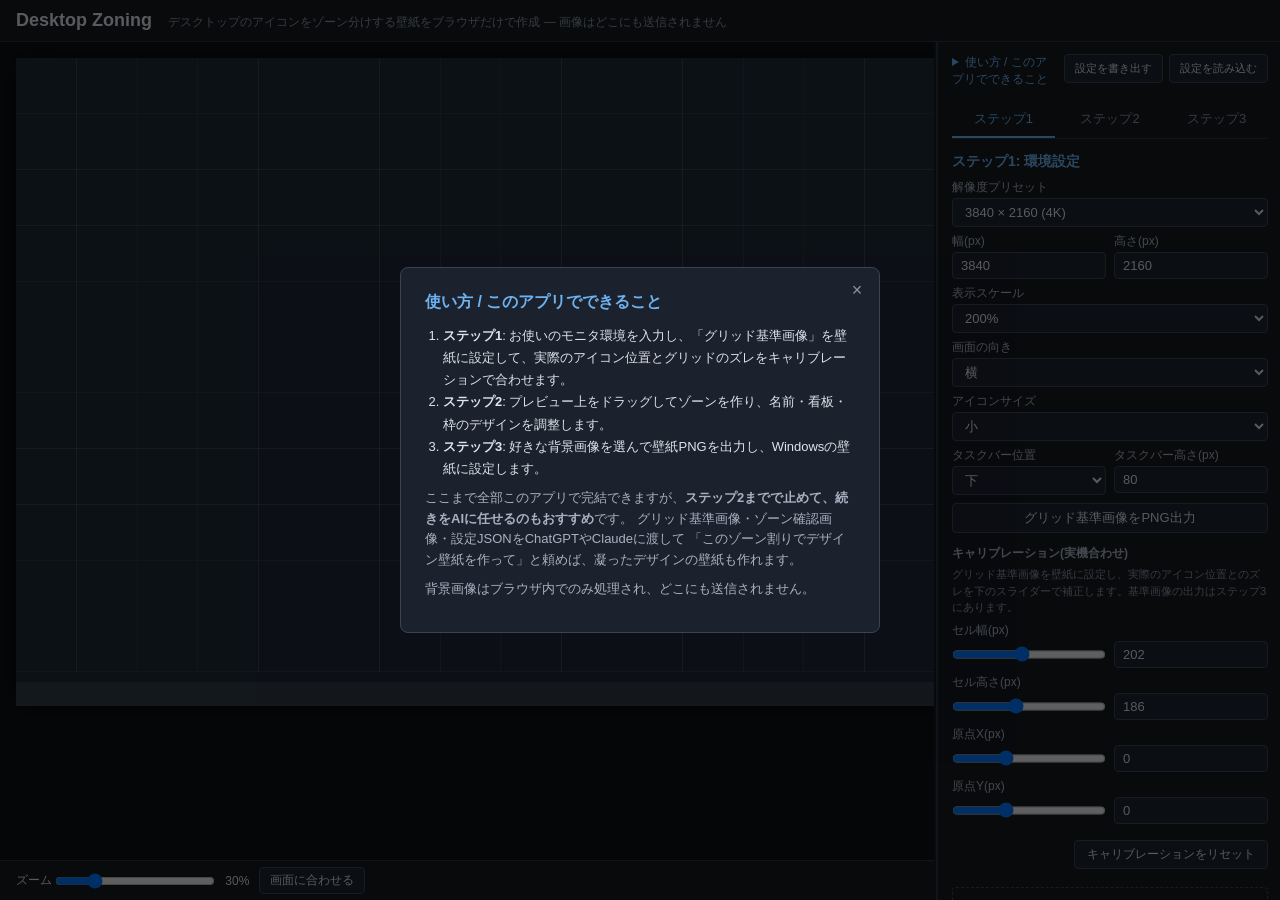
==== index.html @ 16edacc8 "feat: Desktop Zoningサイト初回公開 デスクトップアイコンのゾーン分け壁紙メーカー(完全クライアントサイド)。 開発リポジトリ(NARUKAMI-AKUT/Desktop-Zonin" ====
<!DOCTYPE html>
<html lang="ja">
<head>
<meta charset="UTF-8">
<meta name="viewport" content="width=device-width, initial-scale=1">
<title>Desktop Zoning — デスクトップ整理壁紙メーカー</title>
<link rel="stylesheet" href="css/style.css">
<!-- GA4: 匿名の利用状況イベントのみ送信(画像・ゾーン名・生成PNGの中身は一切送信しない)。
     TODO: G-XXXXXXXXXX をDesktop Zoning専用のGA4測定IDに差し替える -->
<script async src="https://www.googletagmanager.com/gtag/js?id=G-XXXXXXXXXX"></script>
<script>
  window.dataLayer = window.dataLayer || [];
  function gtag(){dataLayer.push(arguments);}
  gtag('js', new Date());
  gtag('config', 'G-XXXXXXXXXX');
</script>
</head>
<body>
<header>
  <h1>Desktop Zoning</h1>
  <p class="tagline">デスクトップのアイコンをゾーン分けする壁紙をブラウザだけで作成 — 画像はどこにも送信されません</p>
</header>
<main>
  <section id="preview-pane">
    <div id="canvas-wrap"><canvas id="preview"></canvas></div>
    <div id="zoom-bar">
      <label>ズーム <input type="range" id="zoom" min="10" max="100" value="30"></label>
      <span id="zoom-value">30%</span>
      <button id="zoom-fit" type="button">画面に合わせる</button>
    </div>
  </section>
  <div id="panel-resizer"></div>
  <aside id="panel">
    <div class="panel-toolbar">
      <details class="guide">
        <summary>使い方 / このアプリでできること</summary>
        <div class="guide-content">
          <ol>
            <li><b>ステップ1</b>: お使いのモニタ環境を入力し、「グリッド基準画像」を壁紙に設定して、実際のアイコン位置とグリッドのズレをキャリブレーションで合わせます。</li>
            <li><b>ステップ2</b>: プレビュー上をドラッグしてゾーンを作り、名前・看板・枠のデザインを調整します。</li>
            <li><b>ステップ3</b>: 好きな背景画像を選んで壁紙PNGを出力し、Windowsの壁紙に設定します。</li>
          </ol>
          <p>ここまで全部このアプリで完結できますが、<b>ステップ2までで止めて、続きをAIに任せるのもおすすめ</b>です。
          グリッド基準画像・ゾーン確認画像・設定JSONをChatGPTやClaudeに渡して
          「このゾーン割りでデザイン壁紙を作って」と頼めば、凝ったデザインの壁紙も作れます。</p>
          <p class="hint">背景画像はブラウザ内でのみ処理され、どこにも送信されません。</p>
        </div>
      </details>
      <div id="settings-io" class="settings-io"></div>
    </div>
    <div class="tabs">
      <button class="tab-btn active" type="button" data-tab="step1">ステップ1</button>
      <button class="tab-btn" type="button" data-tab="step2">ステップ2</button>
      <button class="tab-btn" type="button" data-tab="step3">ステップ3</button>
    </div>
    <section class="step active" id="step1">
      <h2>ステップ1: 環境設定</h2>
      <div id="step1-body"></div>
    </section>
    <section class="step" id="step2">
      <h2>ステップ2: ゾーン指定</h2>
      <div id="step2-body"></div>
    </section>
    <section class="step" id="step3">
      <h2>ステップ3: 背景と出力</h2>
      <div id="step3-body"></div>
    </section>
    <div class="ad-placeholder">広告スペース</div>
    <p class="footer-link"><a href="privacy_policy.html" target="_blank" rel="noopener">プライバシーポリシー</a></p>
  </aside>
</main>
<div id="guide-modal-overlay" class="modal-overlay" hidden>
  <div class="modal-box">
    <button id="guide-modal-close" class="modal-close" type="button" aria-label="閉じる">×</button>
    <h2>使い方 / このアプリでできること</h2>
    <div id="guide-modal-content"></div>
  </div>
</div>
<script type="module" src="js/main.js"></script>
</body>
</html>
---- css/style.css ----
* { box-sizing: border-box; margin: 0; padding: 0; }
body {
  font-family: "Segoe UI", "Yu Gothic UI", sans-serif;
  background: #14181f; color: #dde3ea;
  height: 100vh; display: flex; flex-direction: column;
}
header { padding: 10px 16px; border-bottom: 1px solid #2a3140; }
header h1 { font-size: 18px; display: inline-block; margin-right: 12px; }
.tagline { display: inline-block; font-size: 12px; color: #8a94a6; }
main { flex: 1; display: flex; min-height: 0; }
#preview-pane { flex: 1; display: flex; flex-direction: column; min-width: 0; }
#canvas-wrap { flex: 1; overflow: auto; padding: 16px; background: #0d1015; }
#preview { display: block; margin: 0 auto; box-shadow: 0 0 24px rgba(0,0,0,.6); }
#zoom-bar { padding: 6px 16px; border-top: 1px solid #2a3140; font-size: 12px; display: flex; align-items: center; gap: 10px; }
#zoom { vertical-align: middle; width: 160px; }
#zoom-fit {
  padding: 4px 10px; font-size: 12px; background: #1c222d; color: #dde3ea;
  border: 1px solid #3a4356; border-radius: 4px; cursor: pointer;
}
#zoom-fit:hover { background: #26304082; border-color: #6db3f2; }
#panel-resizer {
  width: 6px; flex-shrink: 0; cursor: col-resize; position: relative; background: transparent;
}
#panel-resizer::after {
  content: ""; position: absolute; left: 2px; top: 0; bottom: 0; width: 2px; background: #2a3140;
}
#panel-resizer:hover::after, #panel-resizer.dragging::after { background: #6db3f2; }
#panel { width: 340px; flex-shrink: 0; overflow-y: auto; padding: 12px; }
.step { margin-bottom: 18px; }
.step h2 { font-size: 14px; color: #6db3f2; margin-bottom: 8px; }
.step label { display: block; font-size: 12px; margin: 6px 0 2px; color: #a8b2c2; }
.step input, .step select, .step button {
  width: 100%; padding: 5px 8px; font-size: 13px;
  background: #1c222d; color: #dde3ea; border: 1px solid #3a4356; border-radius: 4px;
}
.step input[type="range"] { padding: 0; }
.step button { cursor: pointer; margin-top: 8px; }
.step button:hover { background: #26304082; border-color: #6db3f2; }
.row2 { display: grid; grid-template-columns: 1fr 1fr; gap: 8px; }
.hint { font-size: 11px; color: #8a94a6; margin-top: 4px; line-height: 1.5; }
.ad-placeholder {
  margin-top: 12px; padding: 24px 0; text-align: center;
  border: 1px dashed #3a4356; border-radius: 4px; color: #5a6478; font-size: 12px;
}
.footer-link { margin-top: 10px; text-align: center; font-size: 11px; }
.footer-link a { color: #6a7688; }
.footer-link a:hover { color: #6db3f2; }
.step h3.sub { font-size: 12px; color: #a8b2c2; margin: 12px 0 4px; }
.calib-actions { display: flex; justify-content: flex-end; margin-top: 8px; }
.calib-actions .calib-reset { width: auto; padding: 5px 12px; font-size: 12px; }
.zone-item-row { display: flex; gap: 4px; margin-top: 4px; }
.zone-item-row .zone-item {
  flex: 1; height: 28px; box-sizing: border-box; text-align: left; margin-top: 0;
  overflow: hidden; text-overflow: ellipsis; white-space: nowrap;
}
.zone-item.selected { border-color: #6db3f2; background: #223046; }
.zone-item-row .zone-item-delete {
  flex-shrink: 0; flex-grow: 0; width: 32px; height: 28px; box-sizing: border-box;
  padding: 0; margin-top: 0; line-height: 26px; color: #f2a6a6;
}
.zone-item-delete:hover { background: #402626; border-color: #f26d6d; }
.zone-editor { margin-top: 10px; padding: 10px; border: 1px solid #2a3140; border-radius: 6px; }
button.primary { border-color: #2e6db3; background: #1d3a5c; font-weight: bold; }
button.primary:hover { background: #24507e; }
.panel-toolbar { display: flex; align-items: flex-start; gap: 8px; margin-bottom: 14px; }
.guide { flex: 1; min-width: 0; font-size: 12px; }
.guide summary { cursor: pointer; color: #6db3f2; }
.guide ol { margin: 8px 0 8px 18px; line-height: 1.7; }
.guide p { margin: 6px 0; line-height: 1.6; color: #a8b2c2; }
.settings-io { display: flex; gap: 6px; flex-shrink: 0; }
.settings-io button {
  padding: 6px 10px; font-size: 11px; white-space: nowrap;
  background: #1c222d; color: #dde3ea; border: 1px solid #3a4356; border-radius: 4px; cursor: pointer;
}
.settings-io button:hover { background: #26304082; border-color: #6db3f2; }

.tabs { display: flex; gap: 4px; margin-bottom: 14px; border-bottom: 1px solid #2a3140; }
.tab-btn {
  flex: 1; background: none; border: none; border-bottom: 2px solid transparent;
  color: #8a94a6; font-size: 13px; padding: 8px 4px; cursor: pointer; border-radius: 0;
}
.tab-btn:hover { color: #dde3ea; background: #1c222d82; }
.tab-btn.active { color: #6db3f2; border-bottom-color: #6db3f2; }
.step { display: none; }
.step.active { display: block; }

.modal-overlay {
  position: fixed; inset: 0; background: rgba(0,0,0,.6);
  display: flex; align-items: center; justify-content: center; z-index: 100;
}
.modal-overlay[hidden] { display: none; }
.modal-box {
  position: relative; max-width: 480px; width: 90%; max-height: 80vh; overflow-y: auto;
  background: #1c222d; border: 1px solid #3a4356; border-radius: 8px; padding: 24px;
}
.modal-close {
  position: absolute; top: 8px; right: 8px; width: 28px; height: 28px;
  background: none; border: none; color: #8a94a6; font-size: 18px; line-height: 1; cursor: pointer;
}
.modal-close:hover { color: #dde3ea; }
.modal-box h2 { font-size: 16px; color: #6db3f2; margin-bottom: 12px; padding-right: 24px; }
.modal-box ol { margin: 8px 0 8px 18px; line-height: 1.7; font-size: 13px; }
.modal-box p { margin: 8px 0; line-height: 1.6; font-size: 13px; color: #a8b2c2; }
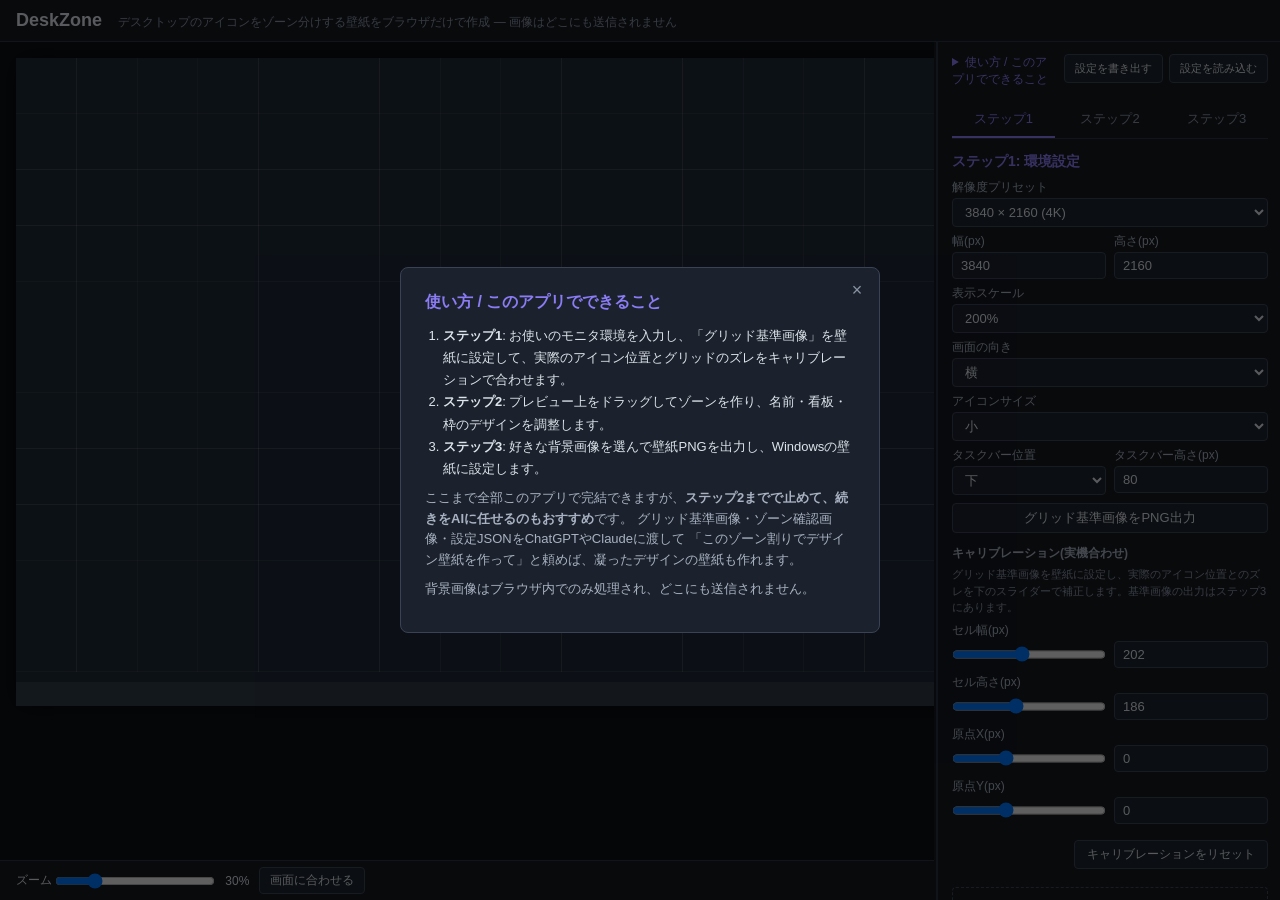
==== commit 9967e73d: "feat: DeskZoneへのブランディング更新（名称・アクセントカラー・favicon） Co-Authored-By: Claude Sonnet 5 <noreply@anthropic.co" ====
--- a/index.html
+++ b/index.html
@@ -3,21 +3,21 @@
 <head>
 <meta charset="UTF-8">
 <meta name="viewport" content="width=device-width, initial-scale=1">
-<title>Desktop Zoning — デスクトップ整理壁紙メーカー</title>
+<title>DeskZone — デスクトップ整理壁紙メーカー</title>
 <link rel="stylesheet" href="css/style.css">
-<!-- GA4: 匿名の利用状況イベントのみ送信(画像・ゾーン名・生成PNGの中身は一切送信しない)。
-     TODO: G-XXXXXXXXXX をDesktop Zoning専用のGA4測定IDに差し替える -->
-<script async src="https://www.googletagmanager.com/gtag/js?id=G-XXXXXXXXXX"></script>
+<link rel="icon" type="image/x-icon" href="favicon.ico">
+<!-- GA4: 匿名の利用状況イベントのみ送信(画像・ゾーン名・生成PNGの中身は一切送信しない) -->
+<script async src="https://www.googletagmanager.com/gtag/js?id=G-PBEEVFZMYJ"></script>
 <script>
   window.dataLayer = window.dataLayer || [];
   function gtag(){dataLayer.push(arguments);}
   gtag('js', new Date());
-  gtag('config', 'G-XXXXXXXXXX');
+  gtag('config', 'G-PBEEVFZMYJ');
 </script>
 </head>
 <body>
 <header>
-  <h1>Desktop Zoning</h1>
+  <h1>DeskZone</h1>
   <p class="tagline">デスクトップのアイコンをゾーン分けする壁紙をブラウザだけで作成 — 画像はどこにも送信されません</p>
 </header>
 <main>
--- a/css/style.css
+++ b/css/style.css
@@ -17,17 +17,17 @@
   padding: 4px 10px; font-size: 12px; background: #1c222d; color: #dde3ea;
   border: 1px solid #3a4356; border-radius: 4px; cursor: pointer;
 }
-#zoom-fit:hover { background: #26304082; border-color: #6db3f2; }
+#zoom-fit:hover { background: #26304082; border-color: #8b7cf6; }
 #panel-resizer {
   width: 6px; flex-shrink: 0; cursor: col-resize; position: relative; background: transparent;
 }
 #panel-resizer::after {
   content: ""; position: absolute; left: 2px; top: 0; bottom: 0; width: 2px; background: #2a3140;
 }
-#panel-resizer:hover::after, #panel-resizer.dragging::after { background: #6db3f2; }
+#panel-resizer:hover::after, #panel-resizer.dragging::after { background: #8b7cf6; }
 #panel { width: 340px; flex-shrink: 0; overflow-y: auto; padding: 12px; }
 .step { margin-bottom: 18px; }
-.step h2 { font-size: 14px; color: #6db3f2; margin-bottom: 8px; }
+.step h2 { font-size: 14px; color: #8b7cf6; margin-bottom: 8px; }
 .step label { display: block; font-size: 12px; margin: 6px 0 2px; color: #a8b2c2; }
 .step input, .step select, .step button {
   width: 100%; padding: 5px 8px; font-size: 13px;
@@ -35,7 +35,7 @@
 }
 .step input[type="range"] { padding: 0; }
 .step button { cursor: pointer; margin-top: 8px; }
-.step button:hover { background: #26304082; border-color: #6db3f2; }
+.step button:hover { background: #26304082; border-color: #8b7cf6; }
 .row2 { display: grid; grid-template-columns: 1fr 1fr; gap: 8px; }
 .hint { font-size: 11px; color: #8a94a6; margin-top: 4px; line-height: 1.5; }
 .ad-placeholder {
@@ -44,7 +44,7 @@
 }
 .footer-link { margin-top: 10px; text-align: center; font-size: 11px; }
 .footer-link a { color: #6a7688; }
-.footer-link a:hover { color: #6db3f2; }
+.footer-link a:hover { color: #8b7cf6; }
 .step h3.sub { font-size: 12px; color: #a8b2c2; margin: 12px 0 4px; }
 .calib-actions { display: flex; justify-content: flex-end; margin-top: 8px; }
 .calib-actions .calib-reset { width: auto; padding: 5px 12px; font-size: 12px; }
@@ -53,7 +53,7 @@
   flex: 1; height: 28px; box-sizing: border-box; text-align: left; margin-top: 0;
   overflow: hidden; text-overflow: ellipsis; white-space: nowrap;
 }
-.zone-item.selected { border-color: #6db3f2; background: #223046; }
+.zone-item.selected { border-color: #8b7cf6; background: #223046; }
 .zone-item-row .zone-item-delete {
   flex-shrink: 0; flex-grow: 0; width: 32px; height: 28px; box-sizing: border-box;
   padding: 0; margin-top: 0; line-height: 26px; color: #f2a6a6;
@@ -64,7 +64,7 @@
 button.primary:hover { background: #24507e; }
 .panel-toolbar { display: flex; align-items: flex-start; gap: 8px; margin-bottom: 14px; }
 .guide { flex: 1; min-width: 0; font-size: 12px; }
-.guide summary { cursor: pointer; color: #6db3f2; }
+.guide summary { cursor: pointer; color: #8b7cf6; }
 .guide ol { margin: 8px 0 8px 18px; line-height: 1.7; }
 .guide p { margin: 6px 0; line-height: 1.6; color: #a8b2c2; }
 .settings-io { display: flex; gap: 6px; flex-shrink: 0; }
@@ -72,7 +72,7 @@
   padding: 6px 10px; font-size: 11px; white-space: nowrap;
   background: #1c222d; color: #dde3ea; border: 1px solid #3a4356; border-radius: 4px; cursor: pointer;
 }
-.settings-io button:hover { background: #26304082; border-color: #6db3f2; }
+.settings-io button:hover { background: #26304082; border-color: #8b7cf6; }
 
 .tabs { display: flex; gap: 4px; margin-bottom: 14px; border-bottom: 1px solid #2a3140; }
 .tab-btn {
@@ -80,7 +80,7 @@
   color: #8a94a6; font-size: 13px; padding: 8px 4px; cursor: pointer; border-radius: 0;
 }
 .tab-btn:hover { color: #dde3ea; background: #1c222d82; }
-.tab-btn.active { color: #6db3f2; border-bottom-color: #6db3f2; }
+.tab-btn.active { color: #8b7cf6; border-bottom-color: #8b7cf6; }
 .step { display: none; }
 .step.active { display: block; }
 
@@ -98,6 +98,6 @@
   background: none; border: none; color: #8a94a6; font-size: 18px; line-height: 1; cursor: pointer;
 }
 .modal-close:hover { color: #dde3ea; }
-.modal-box h2 { font-size: 16px; color: #6db3f2; margin-bottom: 12px; padding-right: 24px; }
+.modal-box h2 { font-size: 16px; color: #8b7cf6; margin-bottom: 12px; padding-right: 24px; }
 .modal-box ol { margin: 8px 0 8px 18px; line-height: 1.7; font-size: 13px; }
 .modal-box p { margin: 8px 0; line-height: 1.6; font-size: 13px; color: #a8b2c2; }
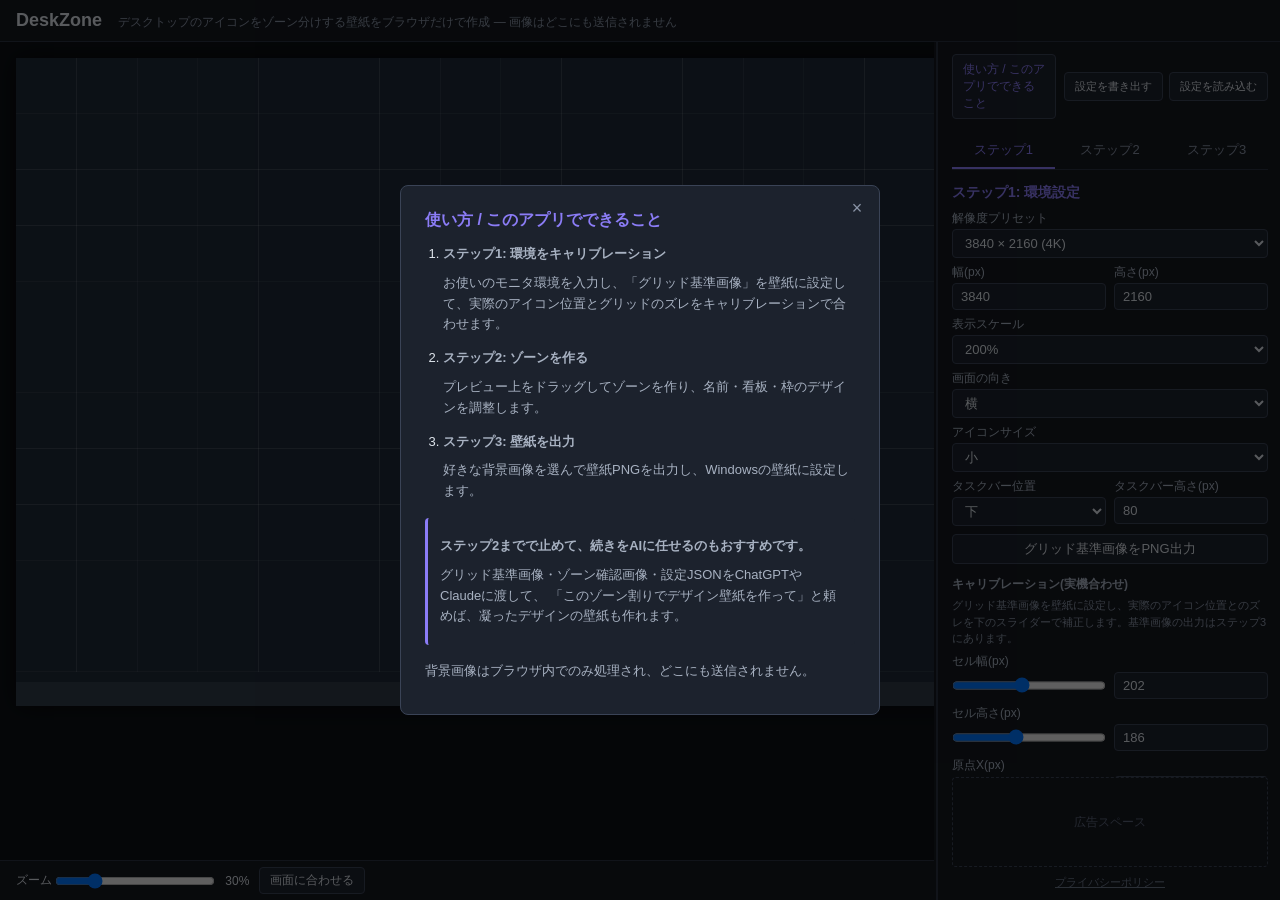
==== commit e0cdb1c0: "feat: DeskZoneアプリのUI/UX改善6件 - 使い方ガイドをサイドバーから開いたときも初回表示と同じ幅広モーダルで再表示し、内容を段落分けして読みやすく整理 - 広告スペースをパネル下部" ====
--- a/index.html
+++ b/index.html
@@ -31,40 +31,29 @@
   </section>
   <div id="panel-resizer"></div>
   <aside id="panel">
-    <div class="panel-toolbar">
-      <details class="guide">
-        <summary>使い方 / このアプリでできること</summary>
-        <div class="guide-content">
-          <ol>
-            <li><b>ステップ1</b>: お使いのモニタ環境を入力し、「グリッド基準画像」を壁紙に設定して、実際のアイコン位置とグリッドのズレをキャリブレーションで合わせます。</li>
-            <li><b>ステップ2</b>: プレビュー上をドラッグしてゾーンを作り、名前・看板・枠のデザインを調整します。</li>
-            <li><b>ステップ3</b>: 好きな背景画像を選んで壁紙PNGを出力し、Windowsの壁紙に設定します。</li>
-          </ol>
-          <p>ここまで全部このアプリで完結できますが、<b>ステップ2までで止めて、続きをAIに任せるのもおすすめ</b>です。
-          グリッド基準画像・ゾーン確認画像・設定JSONをChatGPTやClaudeに渡して
-          「このゾーン割りでデザイン壁紙を作って」と頼めば、凝ったデザインの壁紙も作れます。</p>
-          <p class="hint">背景画像はブラウザ内でのみ処理され、どこにも送信されません。</p>
-        </div>
-      </details>
-      <div id="settings-io" class="settings-io"></div>
+    <div class="panel-scroll">
+      <div class="panel-toolbar">
+        <button id="guide-open-btn" class="guide-open-btn" type="button">使い方 / このアプリでできること</button>
+        <div id="settings-io" class="settings-io"></div>
+      </div>
+      <div class="tabs">
+        <button class="tab-btn active" type="button" data-tab="step1">ステップ1</button>
+        <button class="tab-btn" type="button" data-tab="step2">ステップ2</button>
+        <button class="tab-btn" type="button" data-tab="step3">ステップ3</button>
+      </div>
+      <section class="step active" id="step1">
+        <h2>ステップ1: 環境設定</h2>
+        <div id="step1-body"></div>
+      </section>
+      <section class="step" id="step2">
+        <h2>ステップ2: ゾーン指定</h2>
+        <div id="step2-body"></div>
+      </section>
+      <section class="step" id="step3">
+        <h2>ステップ3: 背景と出力</h2>
+        <div id="step3-body"></div>
+      </section>
     </div>
-    <div class="tabs">
-      <button class="tab-btn active" type="button" data-tab="step1">ステップ1</button>
-      <button class="tab-btn" type="button" data-tab="step2">ステップ2</button>
-      <button class="tab-btn" type="button" data-tab="step3">ステップ3</button>
-    </div>
-    <section class="step active" id="step1">
-      <h2>ステップ1: 環境設定</h2>
-      <div id="step1-body"></div>
-    </section>
-    <section class="step" id="step2">
-      <h2>ステップ2: ゾーン指定</h2>
-      <div id="step2-body"></div>
-    </section>
-    <section class="step" id="step3">
-      <h2>ステップ3: 背景と出力</h2>
-      <div id="step3-body"></div>
-    </section>
     <div class="ad-placeholder">広告スペース</div>
     <p class="footer-link"><a href="privacy_policy.html" target="_blank" rel="noopener">プライバシーポリシー</a></p>
   </aside>
@@ -73,7 +62,28 @@
   <div class="modal-box">
     <button id="guide-modal-close" class="modal-close" type="button" aria-label="閉じる">×</button>
     <h2>使い方 / このアプリでできること</h2>
-    <div id="guide-modal-content"></div>
+    <div id="guide-modal-content" class="guide-content">
+      <ol>
+        <li>
+          <p class="guide-step-title">ステップ1: 環境をキャリブレーション</p>
+          <p>お使いのモニタ環境を入力し、「グリッド基準画像」を壁紙に設定して、実際のアイコン位置とグリッドのズレをキャリブレーションで合わせます。</p>
+        </li>
+        <li>
+          <p class="guide-step-title">ステップ2: ゾーンを作る</p>
+          <p>プレビュー上をドラッグしてゾーンを作り、名前・看板・枠のデザインを調整します。</p>
+        </li>
+        <li>
+          <p class="guide-step-title">ステップ3: 壁紙を出力</p>
+          <p>好きな背景画像を選んで壁紙PNGを出力し、Windowsの壁紙に設定します。</p>
+        </li>
+      </ol>
+      <div class="guide-tip">
+        <p class="guide-tip-title">ステップ2までで止めて、続きをAIに任せるのもおすすめです。</p>
+        <p>グリッド基準画像・ゾーン確認画像・設定JSONをChatGPTやClaudeに渡して、
+        「このゾーン割りでデザイン壁紙を作って」と頼めば、凝ったデザインの壁紙も作れます。</p>
+      </div>
+      <p class="hint">背景画像はブラウザ内でのみ処理され、どこにも送信されません。</p>
+    </div>
   </div>
 </div>
 <script type="module" src="js/main.js"></script>
--- a/css/style.css
+++ b/css/style.css
@@ -25,7 +25,8 @@
   content: ""; position: absolute; left: 2px; top: 0; bottom: 0; width: 2px; background: #2a3140;
 }
 #panel-resizer:hover::after, #panel-resizer.dragging::after { background: #8b7cf6; }
-#panel { width: 340px; flex-shrink: 0; overflow-y: auto; padding: 12px; }
+#panel { width: 340px; flex-shrink: 0; display: flex; flex-direction: column; min-height: 0; }
+.panel-scroll { flex: 1; min-height: 0; overflow-y: auto; padding: 12px; }
 .step { margin-bottom: 18px; }
 .step h2 { font-size: 14px; color: #8b7cf6; margin-bottom: 8px; }
 .step label { display: block; font-size: 12px; margin: 6px 0 2px; color: #a8b2c2; }
@@ -39,10 +40,11 @@
 .row2 { display: grid; grid-template-columns: 1fr 1fr; gap: 8px; }
 .hint { font-size: 11px; color: #8a94a6; margin-top: 4px; line-height: 1.5; }
 .ad-placeholder {
-  margin-top: 12px; padding: 24px 0; text-align: center;
-  border: 1px dashed #3a4356; border-radius: 4px; color: #5a6478; font-size: 12px;
+  flex-shrink: 0; margin: 0 12px; padding: 24px 0; min-height: 90px;
+  box-sizing: border-box; display: flex; align-items: center; justify-content: center;
+  text-align: center; border: 1px dashed #3a4356; border-radius: 4px; color: #5a6478; font-size: 12px;
 }
-.footer-link { margin-top: 10px; text-align: center; font-size: 11px; }
+.footer-link { flex-shrink: 0; margin: 8px 0 10px; text-align: center; font-size: 11px; }
 .footer-link a { color: #6a7688; }
 .footer-link a:hover { color: #8b7cf6; }
 .step h3.sub { font-size: 12px; color: #a8b2c2; margin: 12px 0 4px; }
@@ -59,14 +61,35 @@
   padding: 0; margin-top: 0; line-height: 26px; color: #f2a6a6;
 }
 .zone-item-delete:hover { background: #402626; border-color: #f26d6d; }
-.zone-editor { margin-top: 10px; padding: 10px; border: 1px solid #2a3140; border-radius: 6px; }
+/* 選択中のゾーン編集: アクセント色の枠+背景で「全体の枠デフォルト」とはっきり区別する */
+.zone-editor {
+  margin-top: 10px; padding: 10px; border-radius: 6px;
+  border: 1px solid #6a4fd1; background: #201c33; box-shadow: 0 0 0 1px #6a4fd155;
+}
+.zone-editor > h3.sub { color: #b3a4ff; }
+/* 全体の枠デフォルト: 破線+ニュートラル色で「個別ゾーンではない」ことを示す */
+.default-editor {
+  margin-top: 20px; padding: 10px; border: 1px dashed #3a4356; border-radius: 6px;
+}
+.default-editor > h3.sub { margin-top: 0; }
 button.primary { border-color: #2e6db3; background: #1d3a5c; font-weight: bold; }
 button.primary:hover { background: #24507e; }
-.panel-toolbar { display: flex; align-items: flex-start; gap: 8px; margin-bottom: 14px; }
-.guide { flex: 1; min-width: 0; font-size: 12px; }
-.guide summary { cursor: pointer; color: #8b7cf6; }
-.guide ol { margin: 8px 0 8px 18px; line-height: 1.7; }
-.guide p { margin: 6px 0; line-height: 1.6; color: #a8b2c2; }
+.panel-toolbar { display: flex; align-items: center; gap: 8px; margin-bottom: 14px; }
+.guide-open-btn {
+  flex: 1; min-width: 0; width: auto; margin-top: 0; text-align: left;
+  padding: 6px 10px; font-size: 12px; background: #1c222d; color: #8b7cf6;
+  border: 1px solid #3a4356; border-radius: 4px; cursor: pointer;
+}
+.guide-open-btn:hover { background: #26304082; border-color: #8b7cf6; }
+.guide-content ol { margin: 4px 0 16px 20px; }
+.guide-content li { margin-bottom: 12px; line-height: 1.7; }
+.guide-content li:last-child { margin-bottom: 0; }
+.guide-step-title { font-weight: bold; color: #b3a4ff; margin-bottom: 4px; }
+.guide-tip {
+  margin: 16px 0; padding: 10px 12px; background: #1c222d;
+  border-left: 3px solid #8b7cf6; border-radius: 4px;
+}
+.guide-tip-title { font-weight: bold; margin-bottom: 4px; }
 .settings-io { display: flex; gap: 6px; flex-shrink: 0; }
 .settings-io button {
   padding: 6px 10px; font-size: 11px; white-space: nowrap;
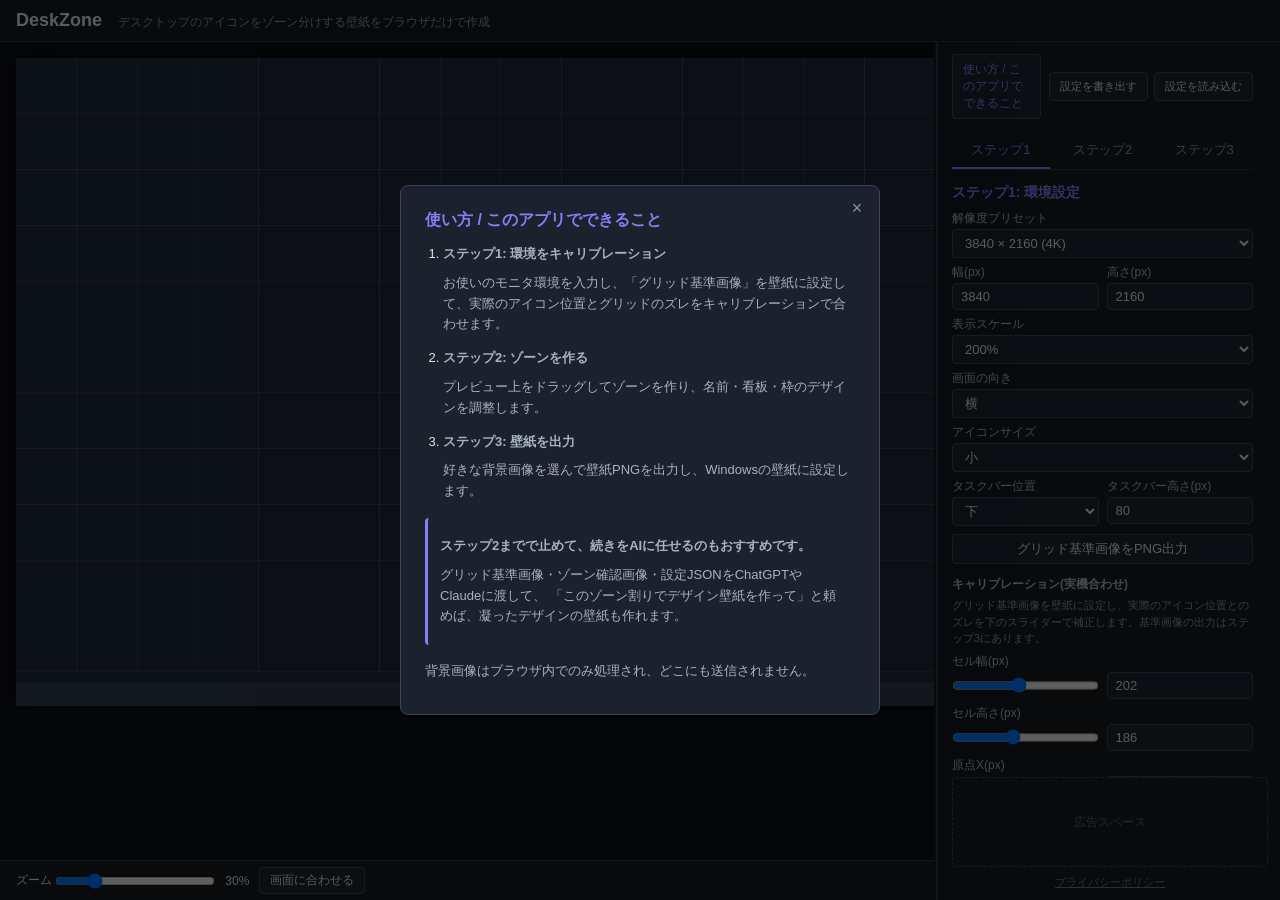
==== commit 8f3f6f81: "fix: ヘッダーのタグラインから「画像はどこにも送信されません」を削除 開発リポジトリ NARUKAMI-AKUT/DeskZone の webapp/ を同期  Co-Authored-By: C" ====
--- a/index.html
+++ b/index.html
@@ -18,7 +18,7 @@
 <body>
 <header>
   <h1>DeskZone</h1>
-  <p class="tagline">デスクトップのアイコンをゾーン分けする壁紙をブラウザだけで作成 — 画像はどこにも送信されません</p>
+  <p class="tagline">デスクトップのアイコンをゾーン分けする壁紙をブラウザだけで作成</p>
 </header>
 <main>
   <section id="preview-pane">
--- a/css/style.css
+++ b/css/style.css
@@ -26,7 +26,9 @@
 }
 #panel-resizer:hover::after, #panel-resizer.dragging::after { background: #8b7cf6; }
 #panel { width: 340px; flex-shrink: 0; display: flex; flex-direction: column; min-height: 0; }
-.panel-scroll { flex: 1; min-height: 0; overflow-y: auto; padding: 12px; }
+/* scrollbar-gutter: overflowの有無でスクロールバー分(~15px)の幅が増減し、
+   ステップ間でパネル幅が変わって見出しの折り返しがズレるのを防ぐ */
+.panel-scroll { flex: 1; min-height: 0; overflow-y: auto; scrollbar-gutter: stable; padding: 12px; }
 .step { margin-bottom: 18px; }
 .step h2 { font-size: 14px; color: #8b7cf6; margin-bottom: 8px; }
 .step label { display: block; font-size: 12px; margin: 6px 0 2px; color: #a8b2c2; }
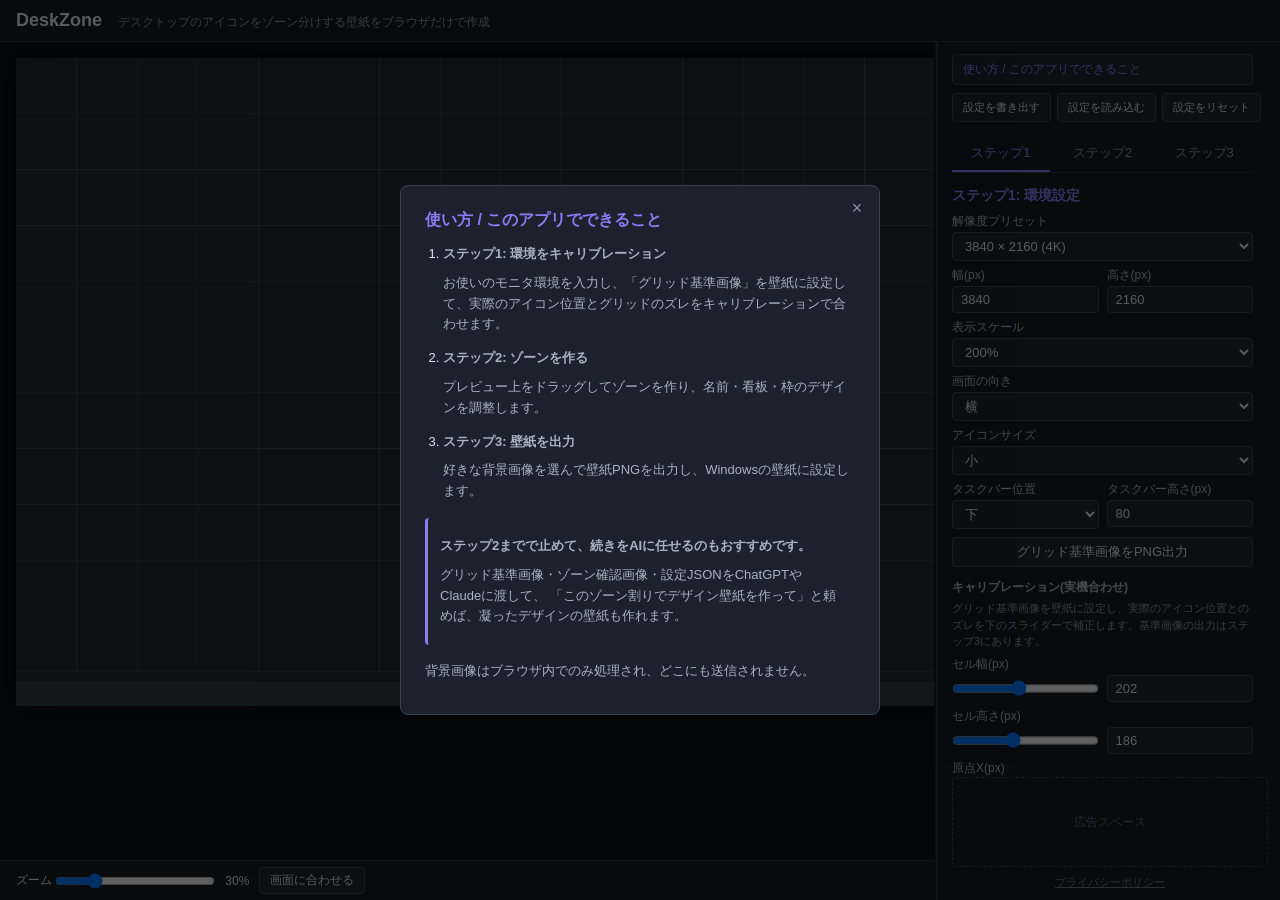
==== commit 75c2e8ca: "feat: Google AdSenseスクリプトを組み込み pub-7697822326877937のクライアントIDでadsbygoogle.jsを読み込む。  Co-Authored-By: C" ====
--- a/index.html
+++ b/index.html
@@ -14,6 +14,8 @@
   gtag('js', new Date());
   gtag('config', 'G-PBEEVFZMYJ');
 </script>
+<!-- Google AdSense -->
+<script async src="https://pagead2.googlesyndication.com/pagead/js/adsbygoogle.js?client=ca-pub-7697822326877937" crossorigin="anonymous"></script>
 </head>
 <body>
 <header>
--- a/css/style.css
+++ b/css/style.css
@@ -76,9 +76,11 @@
 .default-editor > h3.sub { margin-top: 0; }
 button.primary { border-color: #2e6db3; background: #1d3a5c; font-weight: bold; }
 button.primary:hover { background: #24507e; }
-.panel-toolbar { display: flex; align-items: center; gap: 8px; margin-bottom: 14px; }
+/* ガイドボタンを上、設定入出力ボタン(書き出す/読み込む/リセット)を下に縦積みし、
+   両者の幅を揃える(設定ボタン側が増えてもガイドボタンとずれないように) */
+.panel-toolbar { display: flex; flex-direction: column; gap: 8px; margin-bottom: 14px; }
 .guide-open-btn {
-  flex: 1; min-width: 0; width: auto; margin-top: 0; text-align: left;
+  width: 100%; margin-top: 0; text-align: left;
   padding: 6px 10px; font-size: 12px; background: #1c222d; color: #8b7cf6;
   border: 1px solid #3a4356; border-radius: 4px; cursor: pointer;
 }
@@ -92,12 +94,13 @@
   border-left: 3px solid #8b7cf6; border-radius: 4px;
 }
 .guide-tip-title { font-weight: bold; margin-bottom: 4px; }
-.settings-io { display: flex; gap: 6px; flex-shrink: 0; }
+.settings-io { display: flex; gap: 6px; }
 .settings-io button {
-  padding: 6px 10px; font-size: 11px; white-space: nowrap;
+  flex: 1; padding: 6px 10px; font-size: 11px; white-space: nowrap;
   background: #1c222d; color: #dde3ea; border: 1px solid #3a4356; border-radius: 4px; cursor: pointer;
 }
 .settings-io button:hover { background: #26304082; border-color: #8b7cf6; }
+.settings-io .reset-btn:hover { background: #402626; border-color: #f26d6d; color: #f2a6a6; }
 
 .tabs { display: flex; gap: 4px; margin-bottom: 14px; border-bottom: 1px solid #2a3140; }
 .tab-btn {
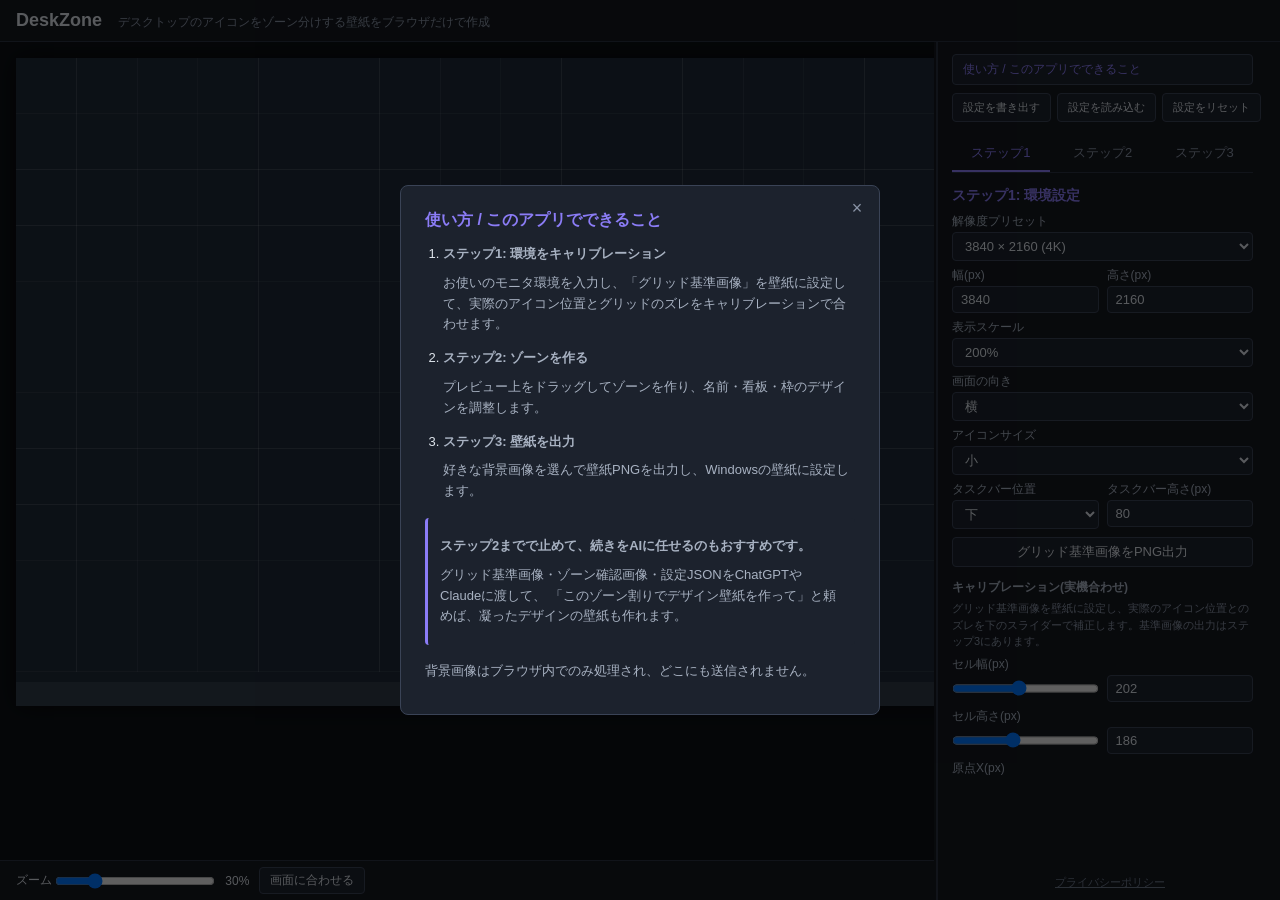
==== commit 961e7b4e: "feat: サイドバーにAdSenseレスポンシブ広告ユニットを設置 .ad-placeholderを実際のdisplay広告(data-ad-slot=6909116711)に置き換え。  Co-A" ====
--- a/index.html
+++ b/index.html
@@ -56,7 +56,15 @@
         <div id="step3-body"></div>
       </section>
     </div>
-    <div class="ad-placeholder">広告スペース</div>
+    <div class="ad-placeholder">
+      <ins class="adsbygoogle"
+           style="display:block"
+           data-ad-client="ca-pub-7697822326877937"
+           data-ad-slot="6909116711"
+           data-ad-format="auto"
+           data-full-width-responsive="true"></ins>
+      <script>(adsbygoogle = window.adsbygoogle || []).push({});</script>
+    </div>
     <p class="footer-link"><a href="privacy_policy.html" target="_blank" rel="noopener">プライバシーポリシー</a></p>
   </aside>
 </main>
--- a/css/style.css
+++ b/css/style.css
@@ -42,10 +42,10 @@
 .row2 { display: grid; grid-template-columns: 1fr 1fr; gap: 8px; }
 .hint { font-size: 11px; color: #8a94a6; margin-top: 4px; line-height: 1.5; }
 .ad-placeholder {
-  flex-shrink: 0; margin: 0 12px; padding: 24px 0; min-height: 90px;
+  flex-shrink: 0; margin: 0 12px; min-height: 90px;
   box-sizing: border-box; display: flex; align-items: center; justify-content: center;
-  text-align: center; border: 1px dashed #3a4356; border-radius: 4px; color: #5a6478; font-size: 12px;
 }
+.ad-placeholder ins.adsbygoogle { width: 100%; }
 .footer-link { flex-shrink: 0; margin: 8px 0 10px; text-align: center; font-size: 11px; }
 .footer-link a { color: #6a7688; }
 .footer-link a:hover { color: #8b7cf6; }
